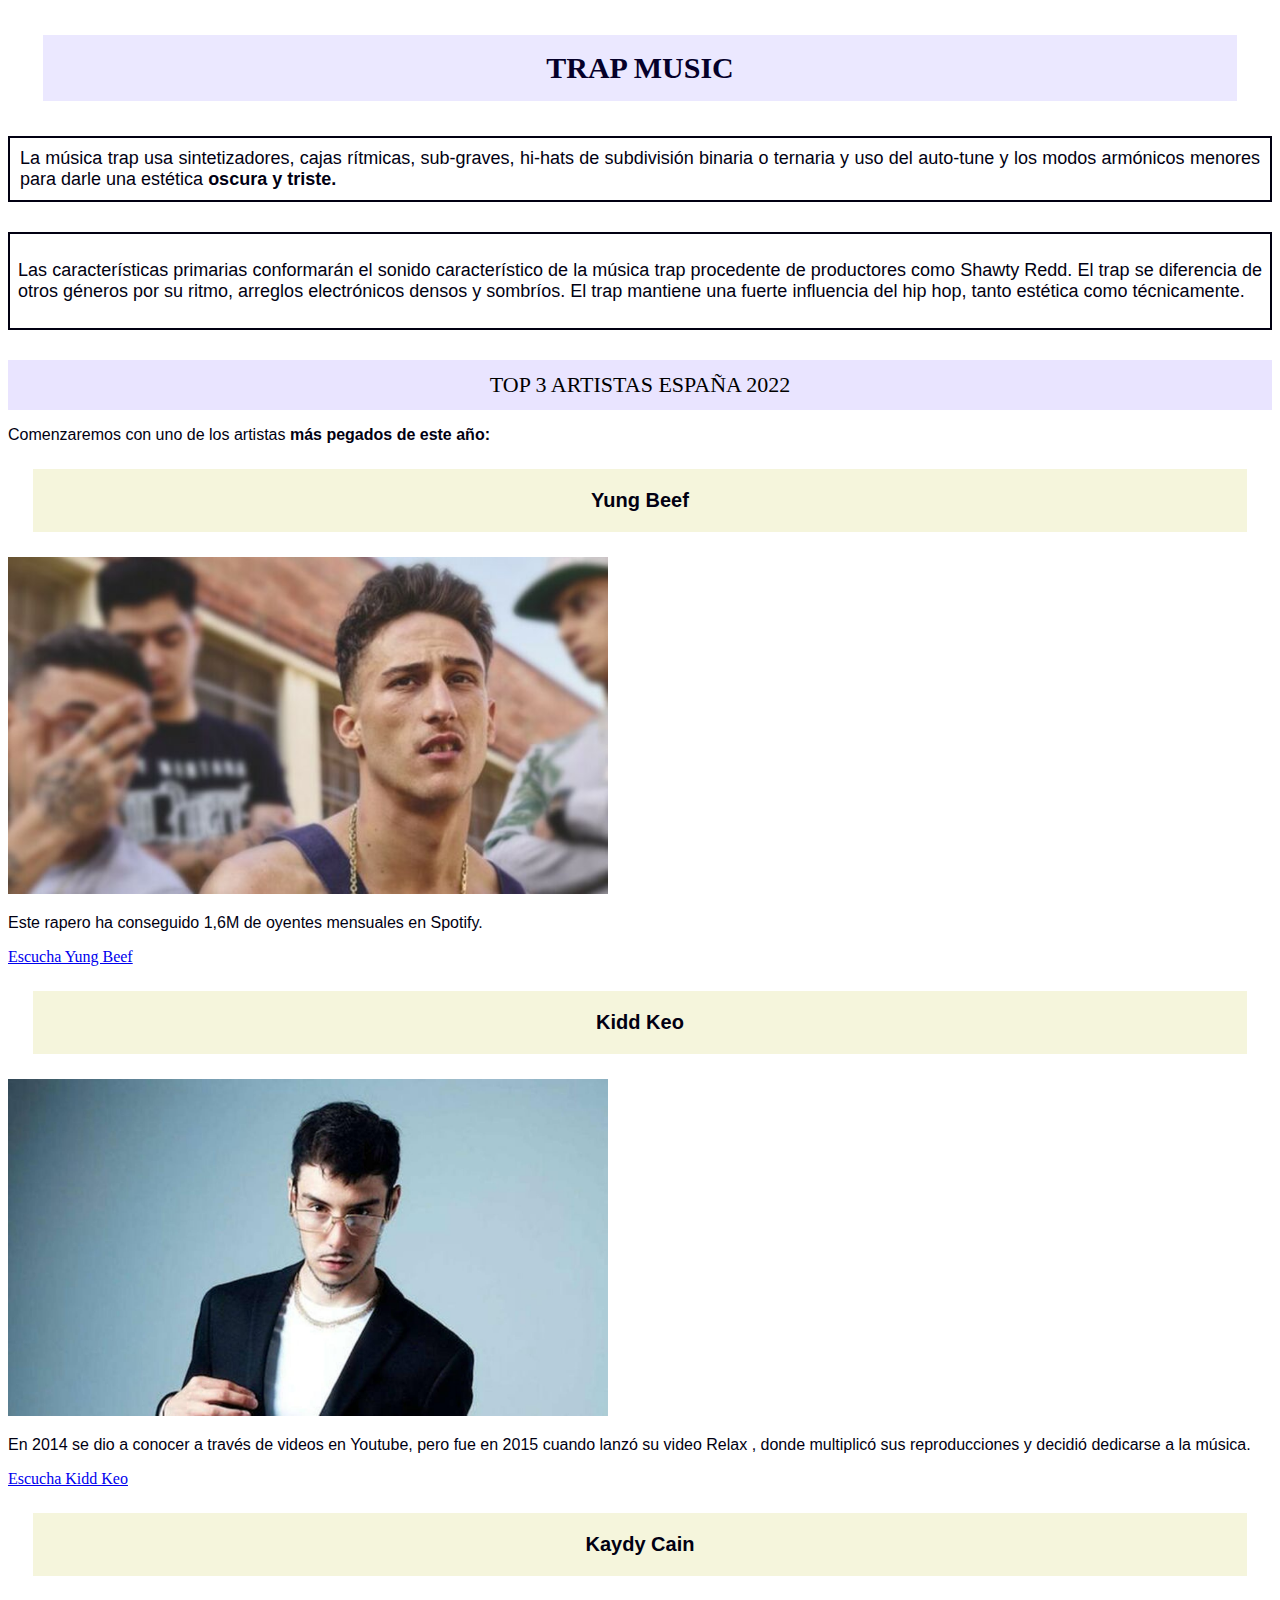
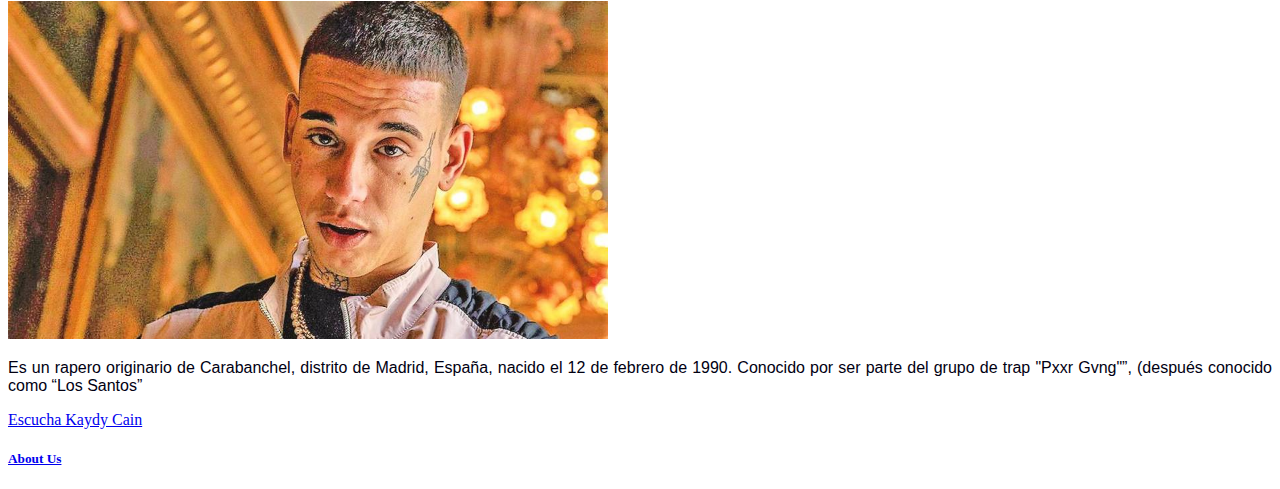
==== index.html @ 871d414a "start css" ====
<!DOCTYPE html>
<html lang="es">

    <head>
        <meta charset="utf-8">
        <title>TRAP MUSIC</title>
        <link rel="stylesheet" href="./css/style.css">
    </head>

    <body>
        <div class="title">
        TRAP MUSIC
        </div>
        <div class="intro">  La música trap usa sintetizadores, cajas rítmicas, sub-graves, hi-hats de subdivisión binaria 
        o ternaria y uso del auto-tune y los modos armónicos menores para darle una 
        estética <strong>oscura y triste.</strong> </div>

        <div class="intro2"> <p> Las características primarias conformarán el sonido 
        característico de la música trap procedente de productores como Shawty
        Redd.​ El trap se diferencia de otros géneros por su ritmo, arreglos
        electrónicos densos y sombríos. El trap mantiene una fuerte
        influencia del hip hop, tanto estética como técnicamente. </p> </div>
        
        <div class=top3>
            TOP 3 ARTISTAS ESPAÑA 2022
        </div>
        <p>Comenzaremos con uno de los artistas <strong>más pegados de este año:</strong></p>
        
        <h3>Yung Beef</h3>
        <img src="./imagenes/yb.jpg" width="600"/>
        <p>Este rapero ha conseguido 1,6M de oyentes mensuales en Spotify.</p>
        <a href="https://www.youtube.com/channel/UCucauJSjPAgnVhIiH-NpHAA">Escucha Yung Beef</a>
        
        <h3>Kidd Keo</h3>
        <img src="./imagenes/kk.jpg" width="600">
        <p>En 2014 se dio a conocer a través de videos en Youtube, pero fue
             en 2015 cuando lanzó su video Relax , donde multiplicó sus 
             reproducciones y decidió dedicarse a la música.</p>
        <a href="https://www.youtube.com/channel/UCBCD1nIuiH-d10_l6Q-8rRg">Escucha Kidd Keo</a>
        
        <h3>Kaydy Cain</h3>
        <img src="./imagenes/kc.jpg" width="600">
        <p>Es un rapero originario de Carabanchel, distrito de Madrid, España,
             nacido el 12 de febrero de 1990. Conocido por ser parte del grupo
              de trap "Pxxr Gvng"”, (después conocido como “Los Santos”</p>
        <a href="https://www.youtube.com/channel/UCeAMTmQ4GFl7ccgESz_97gg">Escucha Kaydy Cain</a>

        <h5><a href="About.html">About Us</a></h5>
    </body>

</html>
---- css/style.css ----
h1{
    font-family: 'Times New Roman', Times, serif;
    font-size: 36px;
    color: blue;
    background-color: #E9E4FF;
    text-align: center;
}

p{
    font-family: Arial, Helvetica, sans-serif;
    color: #010012;
    text-align: justify;

}

h3{
    font-family: 'Segoe UI', Tahoma, Geneva, Verdana, sans-serif;
    color: #010012;
    background-color: beige;
    text-align: center;
    padding: 20px;
    border: 5px;
    font-size: 20px;
    margin: 25px;
}

.title {
    color: #050029;
    font-size: 30px;
    font-family: 'Times New Roman', Times, serif; 
    padding: 16px;
    background-color: #EBE8FF;
    border: 12px;
    margin: 35px;
    text-align: center;
    font-weight: 650;
    align-content: center;
    
}

.intro {
    font-family: Arial, Helvetica, sans-serif;
    color: #010012;
    text-align: justify;
    border: 2px solid #010012;
    margin: 10px #010101;
    font-size: 18px;
    padding: 10px;

}


.intro2 {
    font-family: Arial, Helvetica, sans-serif;
    color: #010012;
    text-align: justify;
    border: 2px solid #010012;
    margin: 30px auto;
    font-size: 18px;
    padding: 8px;  
}

.top3 {
    text-align: center;
    color: black;
    font-weight: 450;
    font-size: 22px;
    padding: 12px;
    border: 15px;
    background-color: #E9E4FF;
}
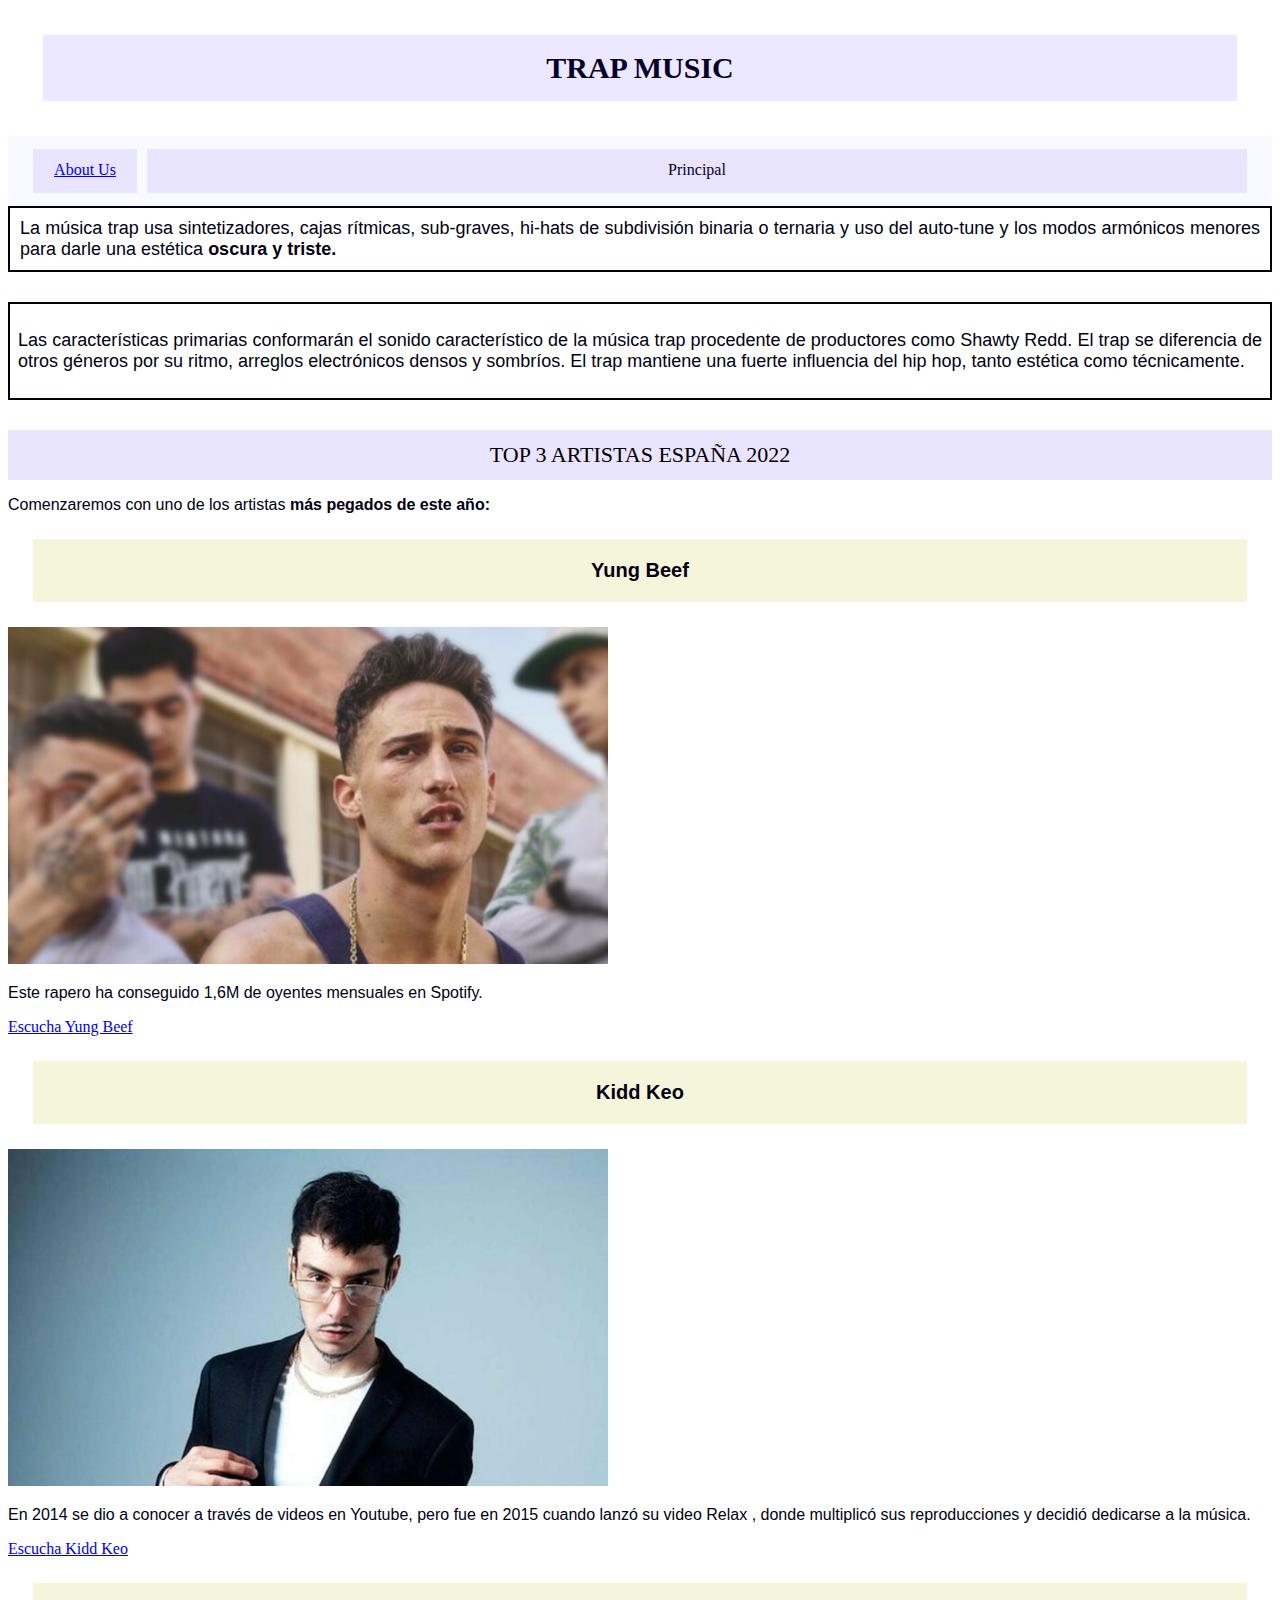
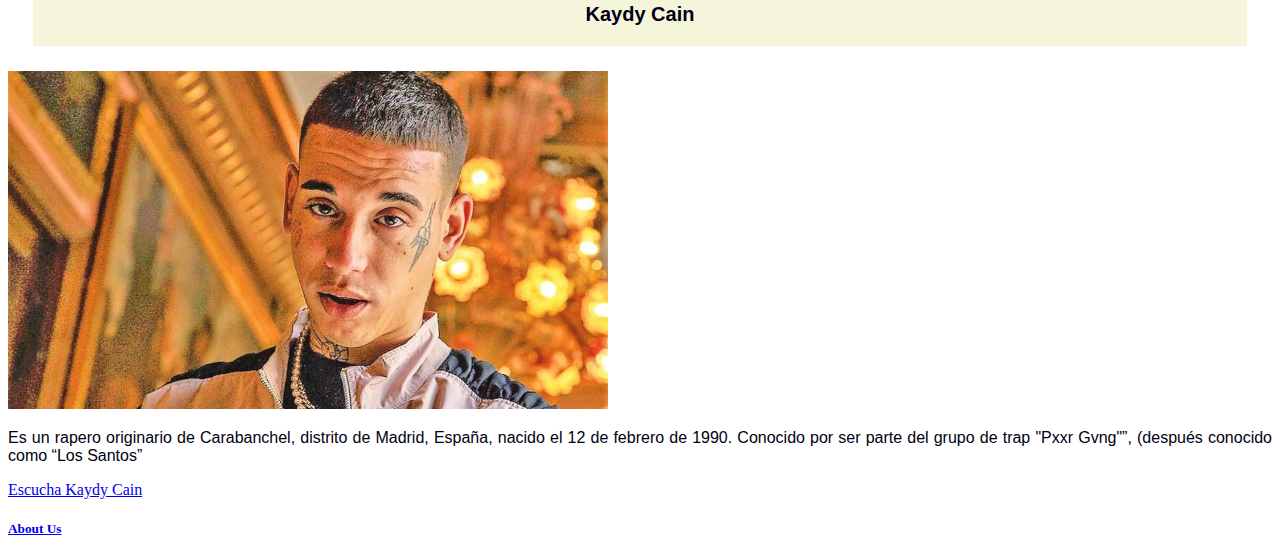
==== commit 597b6a8b: "Flexbox" ====
--- a/index.html
+++ b/index.html
@@ -11,6 +11,12 @@
         <div class="title">
         TRAP MUSIC
         </div>
+
+        <div class="flex-container">
+            <div style="flex: -20 0 0px"><a href=About.html>About Us</a></div>
+            <div style="flex: 20 0 10px">Principal</div>
+        </div>
+
         <div class="intro">  La música trap usa sintetizadores, cajas rítmicas, sub-graves, hi-hats de subdivisión binaria 
         o ternaria y uso del auto-tune y los modos armónicos menores para darle una 
         estética <strong>oscura y triste.</strong> </div>
@@ -46,6 +52,8 @@
         <a href="https://www.youtube.com/channel/UCeAMTmQ4GFl7ccgESz_97gg">Escucha Kaydy Cain</a>
 
         <h5><a href="About.html">About Us</a></h5>
+        </div>
+    
     </body>
 
 </html>--- a/css/style.css
+++ b/css/style.css
@@ -68,4 +68,27 @@
     padding: 12px;
     border: 15px;
     background-color: #E9E4FF;
+}
+
+.flex-container{
+    display: flex;
+    background-color: rgb(248, 250, 255);
+    padding: 20px;
+    justify-content: center;
+    height: 30px;
+    align-items: center;
+}
+.flex-container div{
+    background-color: #E9E4FF;
+    color: #050029;
+    margin: 5px;
+    border: 2px solid #E9E4FF;
+    padding: 10px;
+    width: 80px;
+    height: 20px;
+    text-align: center;
+}
+
+.flex-container Menu {
+    font-size: 20px;
 }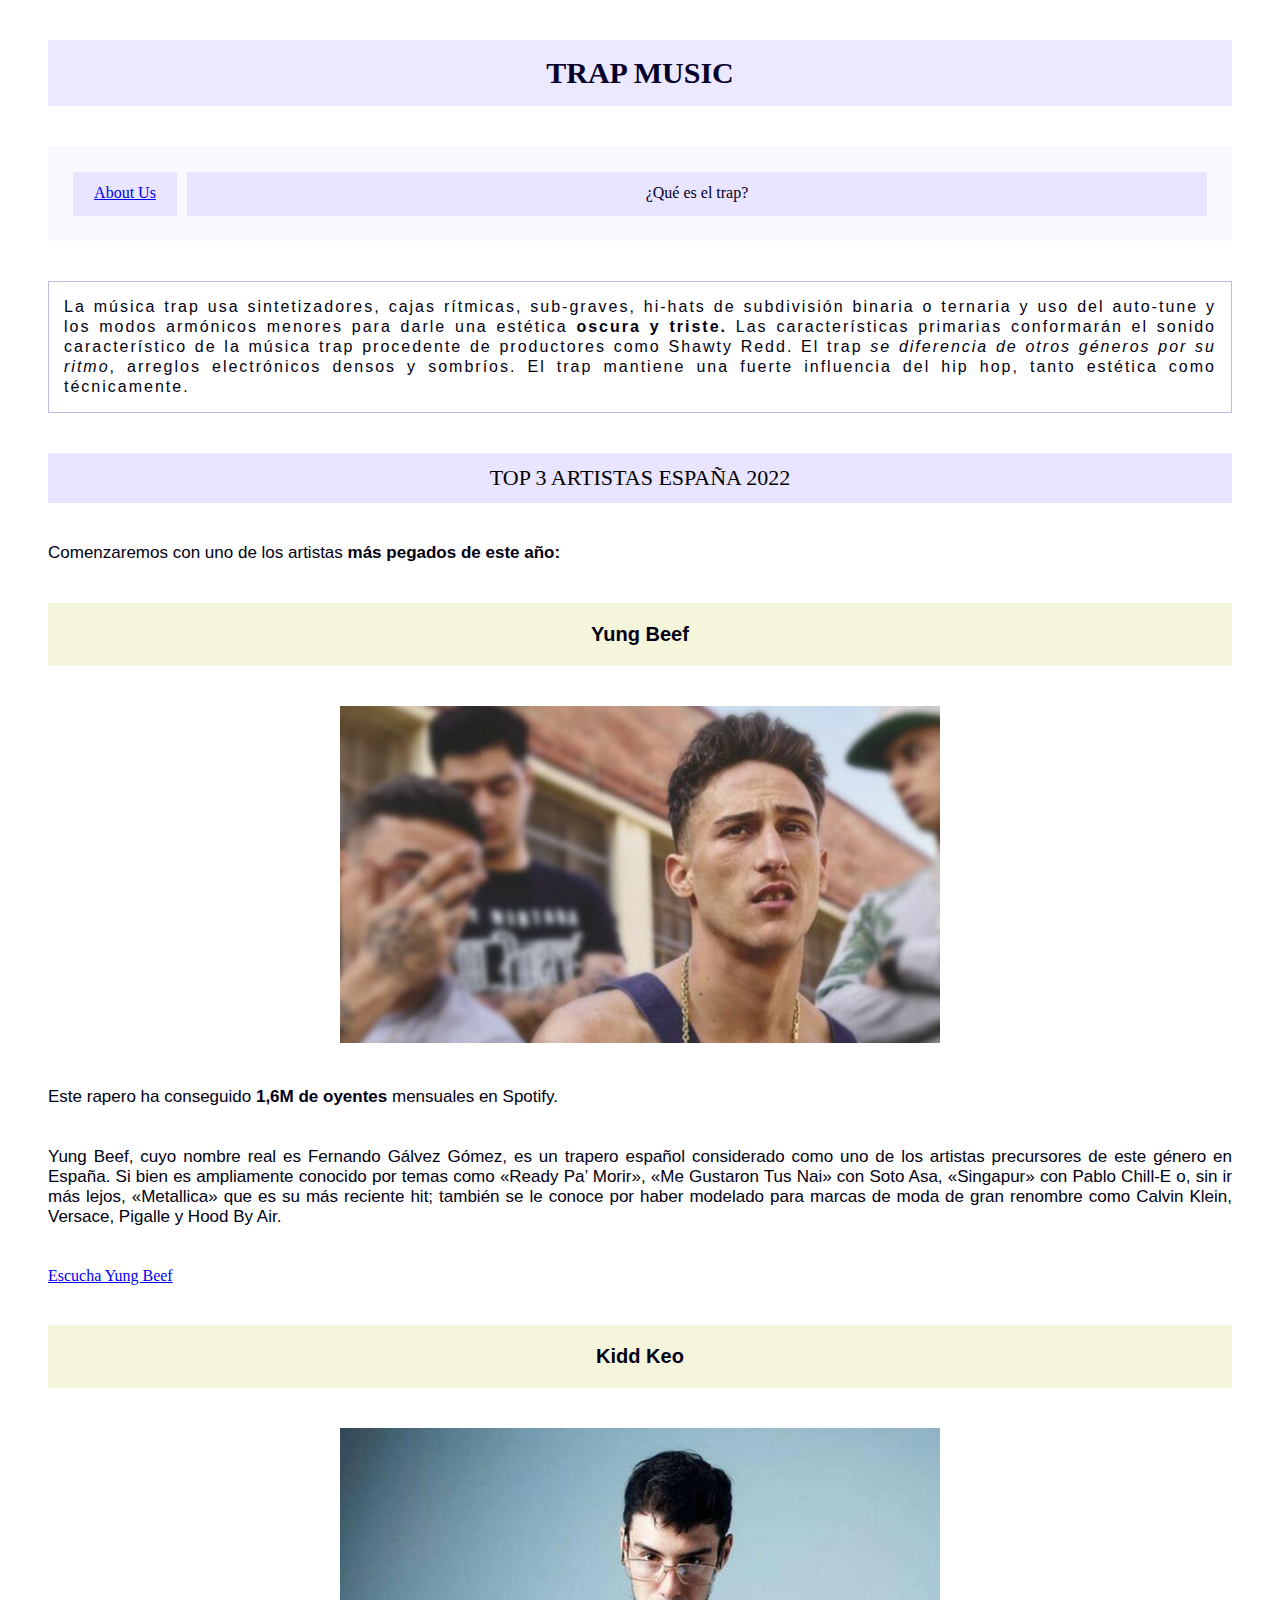
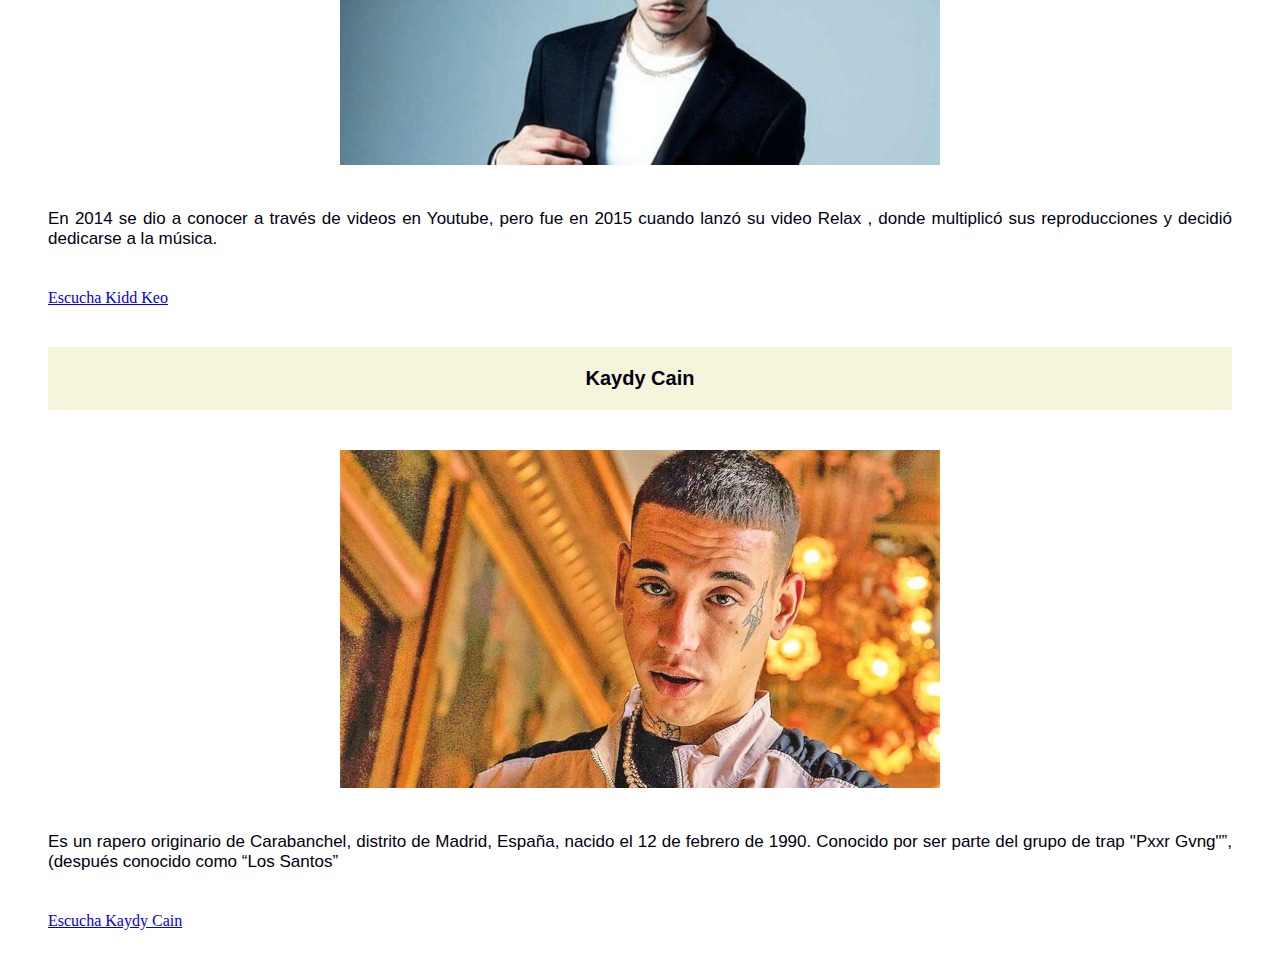
==== commit d9db0563: "Terminado de darle orden y color con CSS" ====
--- a/index.html
+++ b/index.html
@@ -14,18 +14,20 @@
 
         <div class="flex-container">
             <div style="flex: -20 0 0px"><a href=About.html>About Us</a></div>
-            <div style="flex: 20 0 10px">Principal</div>
+            <div style="flex: 20 0 10px">¿Qué es el trap?</div>
         </div>
 
         <div class="intro">  La música trap usa sintetizadores, cajas rítmicas, sub-graves, hi-hats de subdivisión binaria 
         o ternaria y uso del auto-tune y los modos armónicos menores para darle una 
-        estética <strong>oscura y triste.</strong> </div>
+        estética <strong>oscura y triste.</strong> 
+        
+        Las características primarias conformarán el sonido 
+        característico de la música trap procedente de productores como Shawty
+        Redd.​ El trap <em>se diferencia de otros géneros por su ritmo</em>, arreglos
+        electrónicos densos y sombríos. El trap mantiene una fuerte
+        influencia del hip hop, tanto estética como técnicamente.</div>
 
-        <div class="intro2"> <p> Las características primarias conformarán el sonido 
-        característico de la música trap procedente de productores como Shawty
-        Redd.​ El trap se diferencia de otros géneros por su ritmo, arreglos
-        electrónicos densos y sombríos. El trap mantiene una fuerte
-        influencia del hip hop, tanto estética como técnicamente. </p> </div>
+       
         
         <div class=top3>
             TOP 3 ARTISTAS ESPAÑA 2022
@@ -33,27 +35,39 @@
         <p>Comenzaremos con uno de los artistas <strong>más pegados de este año:</strong></p>
         
         <h3>Yung Beef</h3>
-        <img src="./imagenes/yb.jpg" width="600"/>
-        <p>Este rapero ha conseguido 1,6M de oyentes mensuales en Spotify.</p>
-        <a href="https://www.youtube.com/channel/UCucauJSjPAgnVhIiH-NpHAA">Escucha Yung Beef</a>
-        
+        <div class="img">
+            <img src="./imagenes/yb.jpg" width="600"/>
+        </div>
+        <p>Este rapero ha conseguido <strong> 1,6M de oyentes </strong> mensuales en Spotify.</p>
+        <p>Yung Beef, cuyo nombre real es Fernando Gálvez Gómez, es un trapero español considerado como uno de
+             los artistas precursores de este género en España. Si bien es ampliamente conocido por temas como 
+             «Ready Pa’ Morir», «Me Gustaron Tus Nai» con Soto Asa, «Singapur» con Pablo Chill-E o, sin ir más lejos,
+              «Metallica» que es su más reciente hit; también se le conoce por haber modelado para marcas de moda de gran 
+              renombre como Calvin Klein, Versace, Pigalle y Hood By Air.</p>
+        <div class="aboutus">
+         <a href="https://www.youtube.com/channel/UCucauJSjPAgnVhIiH-NpHAA">Escucha Yung Beef</a>
+        </div>
+    
         <h3>Kidd Keo</h3>
-        <img src="./imagenes/kk.jpg" width="600">
+        <div class="img">
+            <img src="./imagenes/kk.jpg" width="600">
+        </div>
         <p>En 2014 se dio a conocer a través de videos en Youtube, pero fue
              en 2015 cuando lanzó su video Relax , donde multiplicó sus 
              reproducciones y decidió dedicarse a la música.</p>
-        <a href="https://www.youtube.com/channel/UCBCD1nIuiH-d10_l6Q-8rRg">Escucha Kidd Keo</a>
+        <div class="aboutus">
+            <a href="https://www.youtube.com/channel/UCBCD1nIuiH-d10_l6Q-8rRg">Escucha Kidd Keo</a>
+        </div>
         
         <h3>Kaydy Cain</h3>
-        <img src="./imagenes/kc.jpg" width="600">
+        <div class="img">
+            <img src="./imagenes/kc.jpg" width="600">
+        </div>
         <p>Es un rapero originario de Carabanchel, distrito de Madrid, España,
              nacido el 12 de febrero de 1990. Conocido por ser parte del grupo
               de trap "Pxxr Gvng"”, (después conocido como “Los Santos”</p>
-        <a href="https://www.youtube.com/channel/UCeAMTmQ4GFl7ccgESz_97gg">Escucha Kaydy Cain</a>
-
-        <h5><a href="About.html">About Us</a></h5>
+        <div class="aboutus">
+              <a href="https://www.youtube.com/channel/UCeAMTmQ4GFl7ccgESz_97gg">Escucha Kaydy Cain</a>
         </div>
-    
-    </body>
 
 </html>--- a/css/style.css
+++ b/css/style.css
@@ -10,6 +10,8 @@
     font-family: Arial, Helvetica, sans-serif;
     color: #010012;
     text-align: justify;
+    margin: 40px;
+    font-size: 17px;
 
 }
 
@@ -21,7 +23,7 @@
     padding: 20px;
     border: 5px;
     font-size: 20px;
-    margin: 25px;
+    margin: 40px;
 }
 
 .title {
@@ -31,7 +33,7 @@
     padding: 16px;
     background-color: #EBE8FF;
     border: 12px;
-    margin: 35px;
+    margin: 40px;
     text-align: center;
     font-weight: 650;
     align-content: center;
@@ -42,11 +44,17 @@
     font-family: Arial, Helvetica, sans-serif;
     color: #010012;
     text-align: justify;
-    border: 2px solid #010012;
-    margin: 10px #010101;
-    font-size: 18px;
-    padding: 10px;
+    border: 1px solid #bebce5;
+    font-size: 16px;
+    padding: 15px;
+    margin: 40px;
+    letter-spacing: 2px;
+    line-height: 20px;
 
+}
+
+.a {
+    font-size: 100px;
 }
 
 
@@ -54,8 +62,8 @@
     font-family: Arial, Helvetica, sans-serif;
     color: #010012;
     text-align: justify;
-    border: 2px solid #010012;
-    margin: 30px auto;
+    border: 1px solid #bebce5;
+    margin: 40px;
     font-size: 18px;
     padding: 8px;  
 }
@@ -67,6 +75,7 @@
     font-size: 22px;
     padding: 12px;
     border: 15px;
+    margin: 40px;
     background-color: #E9E4FF;
 }
 
@@ -75,7 +84,8 @@
     background-color: rgb(248, 250, 255);
     padding: 20px;
     justify-content: center;
-    height: 30px;
+    height: 55px;
+    margin: 40px;
     align-items: center;
 }
 .flex-container div{
@@ -91,4 +101,13 @@
 
 .flex-container Menu {
     font-size: 20px;
+}
+
+.img{
+    margin: 40px;
+    text-align: center;
+}
+
+.aboutus {
+    margin: 40px;
 }